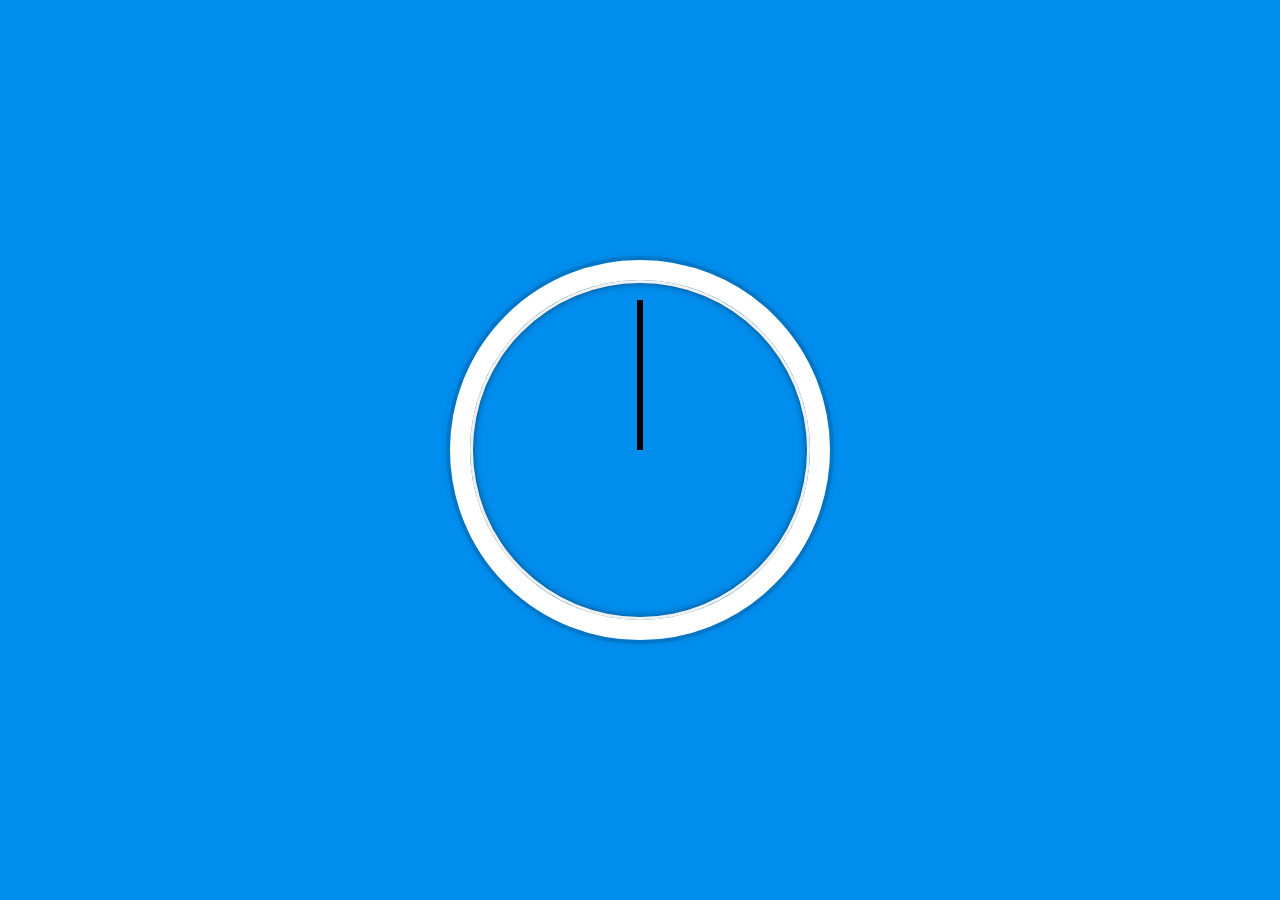
==== 02-JS-&-CSS-Clock/index.html @ dbc40fac "Lay initial html and css groundwork for JS Clock" ====
<!DOCTYPE html>
<html lang="en">
<head>
    <meta charset="UTF-8">
    <meta http-equiv="X-UA-Compatible" content="IE=edge">
    <meta name="viewport" content="width=device-width, initial-scale=1.0">
    <title>JS Clock</title>
</head>
<body>
    <div class="clock">
        <div class="clock-face">
            <div class="hand hour-hand"></div>
            <div class="hand min-hand"></div>
            <div class="hand second-hand"></div>
        </div>
    </div>

    <style>
        html {
            background: #018DED url(https://unsplash.it/1500/1000?image=881&blur=5);
            background-size: cover;
            font-family: 'helvetica-neue';
            text-align: center;
            font-size: 10px;
        }

        body {
            margin: 0;
            font-size: 2rem;
            display: flex;
            flex: 1;
            min-height: 100vh;
            align-items: center;
        }

        .clock {
            width: 30rem;
            height: 30rem;
            border: 20px solid white;
            border-radius: 50%;
            margin: 50px auto;
            position: relative;
            padding: 2rem;
            box-shadow:
                0 0 0 4px rgba(0,0,0,0.1),
                inset 0 0 0 3px #EFEFEF,
                inset 0 0 10px black,
                0 0 10px rgba(0,0,0,0.2);
        }

        .clock-face {
            position: relative;
            width: 100%;
            height: 100%;
            transform: translateY(-3px);
        }

        .hand {
            width: 50%;
            height: 6px;
            background: black;
            position:absolute;
            top: 50%;
            transform-origin: 100%;
            transform: rotate(90deg);
            transition: all 0.05s;
            transition-timing-function: cubic-bezier(0.1, 2.51, 0.58, 1);
        }
    </style>

<script>
    const secondHand = document.querySelector('.second-hand');
    function setDate () {
        const now = new Date();
        const seconds = now.getSeconds();
        const secondsDegrees = ((seconds/60) * 360) + 90;
        secondHand.style.transform = `rotate(${secondsDegrees}deg)`;

        console.log(seconds);
    }
    setInterval(setDate, 1000);

</script>

</body>
</html>
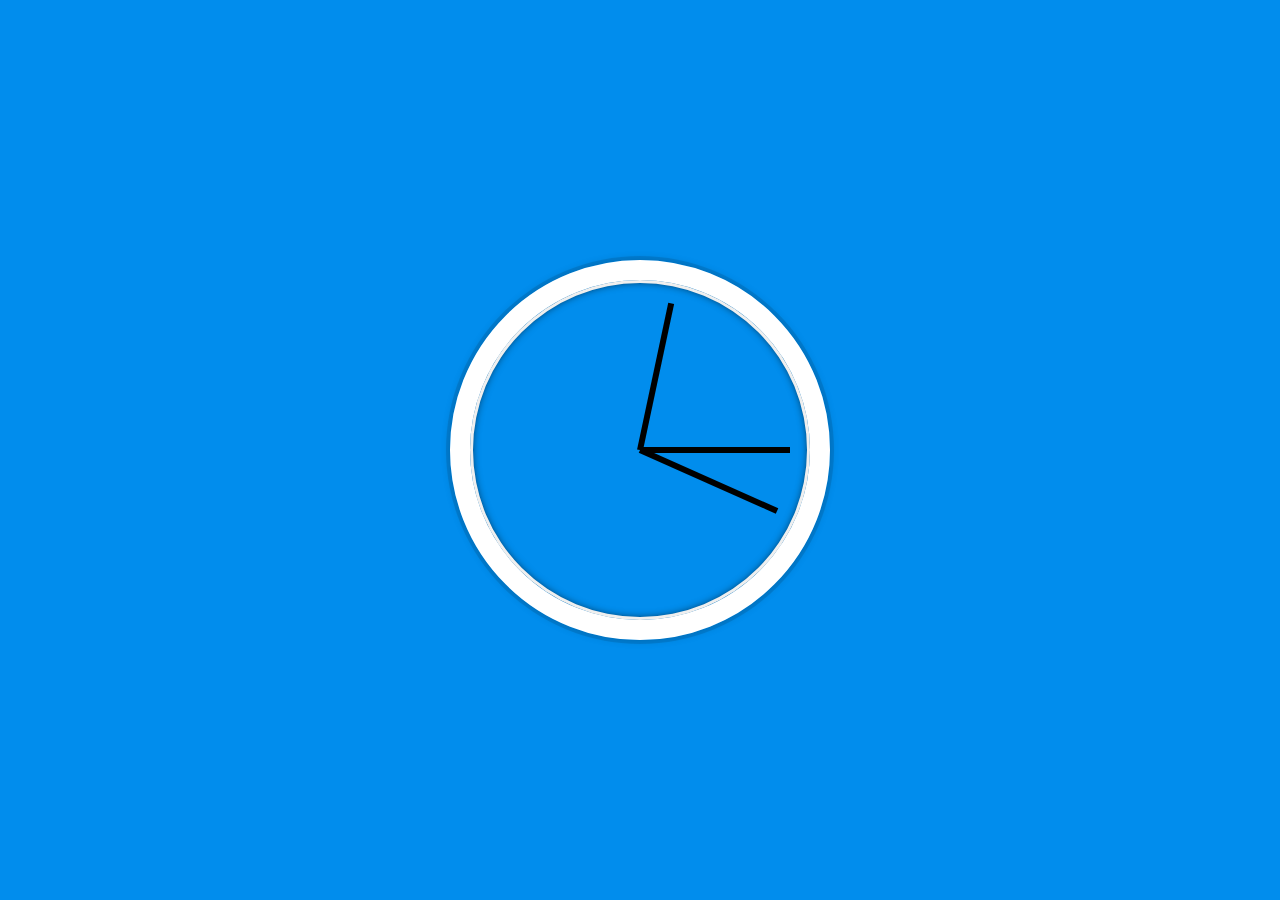
==== commit 107c0911: "Add functionality to JS clock via JS" ====
--- a/02-JS-&-CSS-Clock/index.html
+++ b/02-JS-&-CSS-Clock/index.html
@@ -70,15 +70,25 @@
 
 <script>
     const secondHand = document.querySelector('.second-hand');
+    const minuteHand = document.querySelector('.min-hand');
+    const hourHand = document.querySelector('.hour-hand');
+
     function setDate () {
         const now = new Date();
         const seconds = now.getSeconds();
+        const minutes = now.getMinutes();
+        const hours = now.getHours();
+
         const secondsDegrees = ((seconds/60) * 360) + 90;
+        const minutesDegrees = ((minutes/60) * 360) + 90;
+        const hoursDegrees = ((hours/12 )*360) + 90;
+
         secondHand.style.transform = `rotate(${secondsDegrees}deg)`;
-
-        console.log(seconds);
+        minuteHand.style.transform = `rotate(${minutesDegrees}deg)`;
+        hourHand.style.transform = `rotate(${hoursDegrees}deg)`;
     }
     setInterval(setDate, 1000);
+
 
 </script>
 
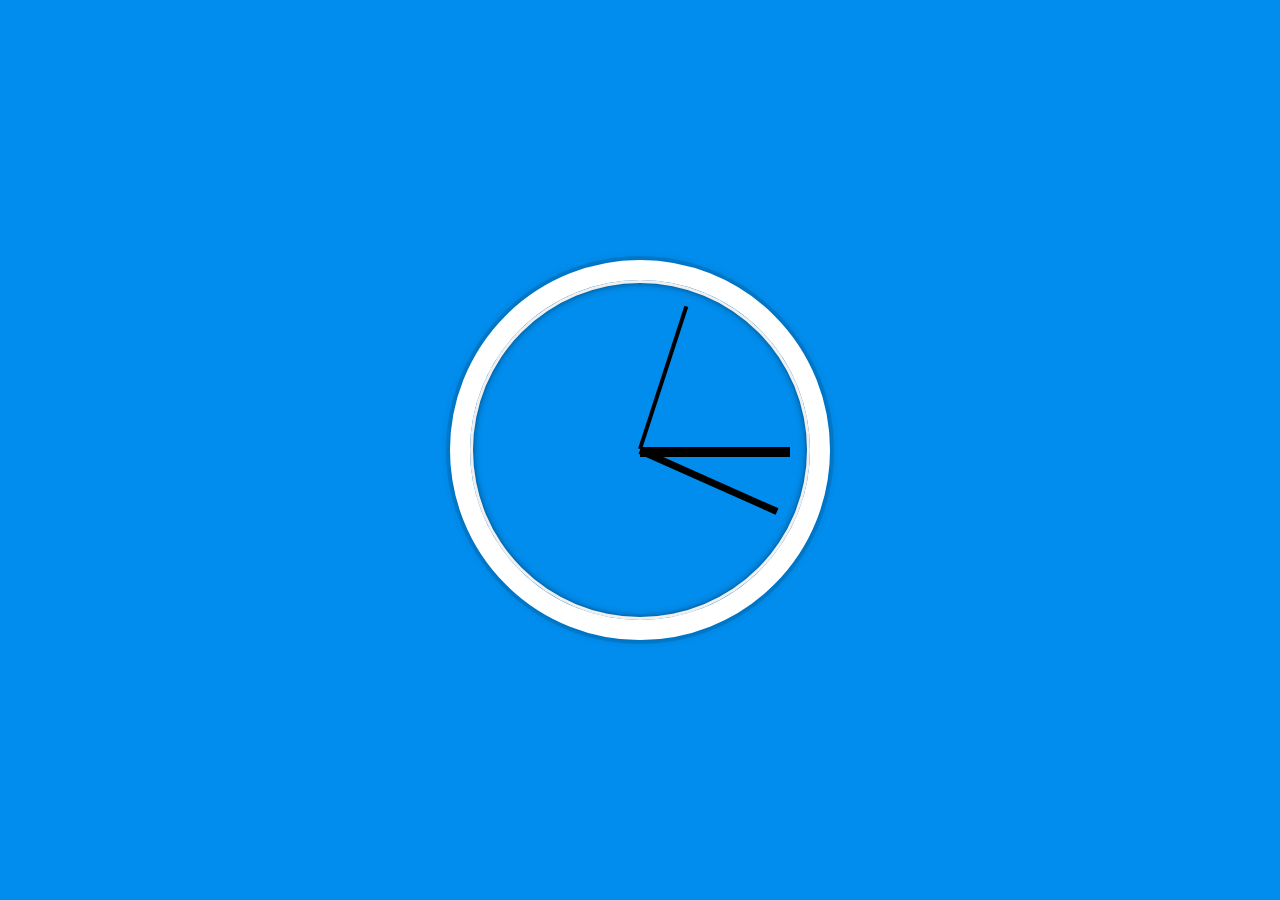
==== commit d6ef3483: "Changed thickness of clock hands to help differentiate among them" ====
--- a/02-JS-&-CSS-Clock/index.html
+++ b/02-JS-&-CSS-Clock/index.html
@@ -57,7 +57,7 @@
 
         .hand {
             width: 50%;
-            height: 6px;
+            height: 4px;
             background: black;
             position:absolute;
             top: 50%;
@@ -66,6 +66,15 @@
             transition: all 0.05s;
             transition-timing-function: cubic-bezier(0.1, 2.51, 0.58, 1);
         }
+
+        .hour-hand {
+            height: 10px;
+        }
+
+        .min-hand {
+            height: 7px;
+        }
+
     </style>
 
 <script>
@@ -88,9 +97,6 @@
         hourHand.style.transform = `rotate(${hoursDegrees}deg)`;
     }
     setInterval(setDate, 1000);
-
-
 </script>
-
 </body>
 </html>
